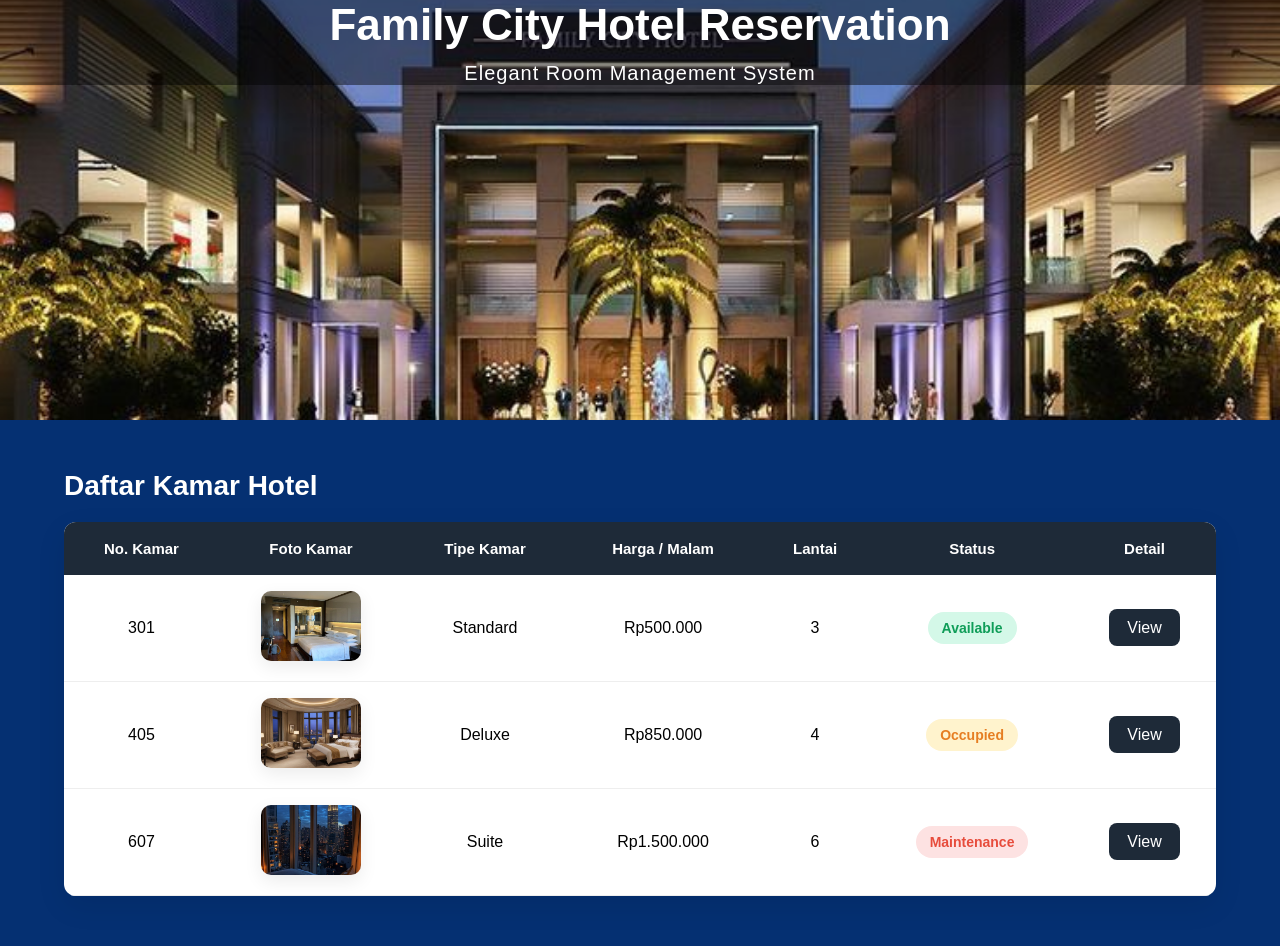
==== index.html @ 2932faa9 "first commit hotel room management" ====
<!-- index.html -->
<!DOCTYPE html>
<html lang="id">
<head>
  <meta charset="UTF-8">
  <meta name="viewport" content="width=device-width, initial-scale=1.0">
  <title>Family City Hotel Room Management</title>
  <link rel="stylesheet" href="style.css">
</head>
<body>

  <header class="hero">
    <div class="overlay">
      <h1>Family City Hotel Reservation</h1>
      <p>Elegant Room Management System</p>
    </div>
  </header>

  <main class="container">
    <h2>Daftar Kamar Hotel</h2>

    <table>
      <thead>
        <tr>
          <th>No. Kamar</th>
          <th>Foto Kamar</th>
          <th>Tipe Kamar</th>
          <th>Harga / Malam</th>
          <th>Lantai</th>
          <th>Status</th>
          <th>Detail</th>
        </tr>
      </thead>

      <tbody>
        <tr>
          <td>301</td>
          <td><img src="images/standard-room.jpg" alt="Standard Room" class="room-thumb"></td>
          <td>Standard</td>
          <td>Rp500.000</td>
          <td>3</td>
          <td><span class="status available">Available</span></td>
          <td><a href="detail-standard.html" class="btn-detail">View</a></td>
        </tr>

        <tr>
          <td>405</td>
          <td><img src="images/deluxe-room.jpg" alt="Deluxe Room" class="room-thumb"></td>
          <td>Deluxe</td>
          <td>Rp850.000</td>
          <td>4</td>
          <td><span class="status occupied">Occupied</span></td>
          <td><a href="detail-deluxe.html" class="btn-detail">View</a></td>
        </tr>

        <tr>
          <td>607</td>
          <td><img src="images/suite-room.jpg" alt="Suite Room" class="room-thumb"></td>
          <td>Suite</td>
          <td>Rp1.500.000</td>
          <td>6</td>
          <td><span class="status maintenance">Maintenance</span></td>
          <td><a href="detail-suite.html" class="btn-detail">View</a></td>
        </tr>
      </tbody>
    </table>
  </main>

</body>
</html>
---- style.css ----
/* style.css */

* {
  margin: 0;
  padding: 0;
  box-sizing: border-box;
  font-family: 'Segoe UI', sans-serif;
}

body {
  background: #053072;
  color: #2c3e50;
}

/* HERO SECTION */

.hero {
  min-height: 420px;
  background: url('images/family-city-hotel.jpg') center/cover no-repeat;
  position: relative;
}

.overlay {
  background: rgba(0,0,0,0.45);
  height: 100%;
  display: flex;
  flex-direction: column;
  justify-content: center;
  align-items: center;
  color: #ffffff;
  padding: 0 24px;
}

.overlay h1 {
  font-size: 44px;
  text-align: center;
}

.overlay p {
  font-size: 20px;
  letter-spacing: 1px;
  margin-top: 12px;
  text-align: center;
}

/* CONTAINER */

.container {
  width: 90%;
  margin: 50px auto;
  color:#ffffff
}

.container h2 {
  margin-bottom: 20px;
  font-size: 28px;
}

/* TABLE */

table {
  width: 100%;
  border-collapse: collapse;
  background: #fff;
  border-radius: 12px;
  overflow: hidden;
  box-shadow: 0 10px 30px rgba(0,0,0,0.08);
}

th {
  background: #1e2a38;
  color: white;
  padding: 18px;
  font-size: 15px;
}

td {
  padding: 16px;
  text-align: center;
  border-bottom: 1px solid #eee;
  color:#000000
}

.room-thumb {
  width: 100px;
  height: 70px;
  object-fit: cover;
  border-radius: 10px;
  box-shadow: 0 6px 18px rgba(0,0,0,0.08);
}

tr:hover {
  background: #f9fbfc;
}

/* STATUS BADGE */

.status {
  padding: 8px 14px;
  border-radius: 20px;
  font-size: 14px;
  font-weight: bold;
}

.available {
  background: #d4f8e8;
  color: #0f9d58;
}

.occupied {
  background: #fff3cd;
  color: #e67e22;
}

.maintenance {
  background: #fde2e2;
  color: #e74c3c;
}

/* BUTTON */

.btn-detail {
  background: #1e2a38;
  color: white;
  padding: 10px 18px;
  border-radius: 8px;
  text-decoration: none;
  transition: 0.3s;
}

.btn-detail:hover {
  background: #34495e;
}

/* DETAIL PAGE */

.detail-header {
  background: #1e2a38;
  color: white;
  text-align: center;
  padding: 30px;
}

.detail-container {
  width: 85%;
  margin: 40px auto;
}

.card {
  background: white;
  padding: 35px;
  border-radius: 16px;
  box-shadow: 0 12px 35px rgba(0,0,0,0.08);
}

.card h2 {
  margin-bottom: 20px;
}

.room-img {
  width: 100%;
  max-width: 700px;
  display: block;
  margin: 20px auto;
  border-radius: 14px;
}

section {
  margin-top: 30px;
}

section h3 {
  margin-bottom: 12px;
  color: #1e2a38;
}

ul {
  margin-left: 20px;
  line-height: 1.8;
}

.back-btn {
  display: inline-block;
  margin-top: 35px;
  background: #1e2a38;
  color: white;
  padding: 14px 24px;
  border-radius: 8px;
  text-decoration: none;
  transition: 0.3s;
}

.back-btn:hover {
  background: #34495e;
}
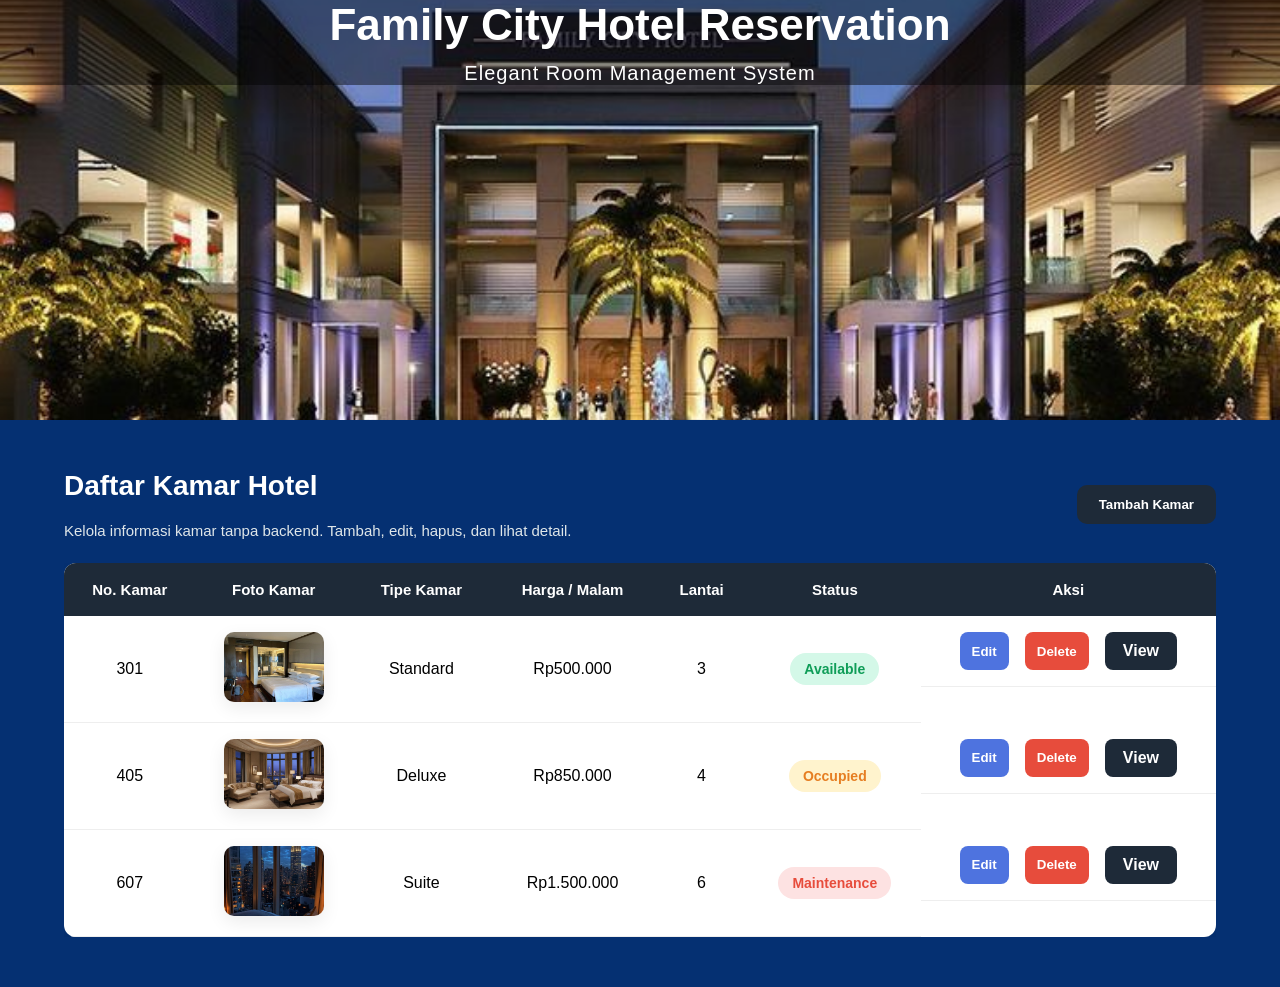
==== commit 809acad2: "add CRUD feature" ====
--- a/index.html
+++ b/index.html
@@ -17,54 +17,80 @@
   </header>
 
   <main class="container">
-    <h2>Daftar Kamar Hotel</h2>
+    <div class="toolbar">
+      <div>
+        <h2>Daftar Kamar Hotel</h2>
+        <p class="subtitle">Kelola informasi kamar tanpa backend. Tambah, edit, hapus, dan lihat detail.</p>
+      </div>
+      <button id="add-room-button" class="btn-primary">Tambah Kamar</button>
+    </div>
 
-    <table>
-      <thead>
-        <tr>
-          <th>No. Kamar</th>
-          <th>Foto Kamar</th>
-          <th>Tipe Kamar</th>
-          <th>Harga / Malam</th>
-          <th>Lantai</th>
-          <th>Status</th>
-          <th>Detail</th>
-        </tr>
-      </thead>
-
-      <tbody>
-        <tr>
-          <td>301</td>
-          <td><img src="images/standard-room.jpg" alt="Standard Room" class="room-thumb"></td>
-          <td>Standard</td>
-          <td>Rp500.000</td>
-          <td>3</td>
-          <td><span class="status available">Available</span></td>
-          <td><a href="detail-standard.html" class="btn-detail">View</a></td>
-        </tr>
-
-        <tr>
-          <td>405</td>
-          <td><img src="images/deluxe-room.jpg" alt="Deluxe Room" class="room-thumb"></td>
-          <td>Deluxe</td>
-          <td>Rp850.000</td>
-          <td>4</td>
-          <td><span class="status occupied">Occupied</span></td>
-          <td><a href="detail-deluxe.html" class="btn-detail">View</a></td>
-        </tr>
-
-        <tr>
-          <td>607</td>
-          <td><img src="images/suite-room.jpg" alt="Suite Room" class="room-thumb"></td>
-          <td>Suite</td>
-          <td>Rp1.500.000</td>
-          <td>6</td>
-          <td><span class="status maintenance">Maintenance</span></td>
-          <td><a href="detail-suite.html" class="btn-detail">View</a></td>
-        </tr>
-      </tbody>
-    </table>
+    <div class="table-wrap">
+      <table>
+        <thead>
+          <tr>
+            <th>No. Kamar</th>
+            <th>Foto Kamar</th>
+            <th>Tipe Kamar</th>
+            <th>Harga / Malam</th>
+            <th>Lantai</th>
+            <th>Status</th>
+            <th>Aksi</th>
+          </tr>
+        </thead>
+        <tbody id="room-table-body"></tbody>
+      </table>
+    </div>
   </main>
 
+  <div id="form-overlay" class="modal-overlay">
+    <div class="modal">
+      <div class="modal-header">
+        <h3 id="form-title">Tambah Kamar Baru</h3>
+      </div>
+      <form id="room-form">
+        <div class="form-grid">
+          <label>
+            No. Kamar
+            <input type="text" name="number" required placeholder="Contoh: 308">
+          </label>
+          <label>
+            Foto Kamar
+            <input type="text" name="image" placeholder="URL gambar / images/standard-room.jpg">
+          </label>
+          <label>
+            Tipe Kamar
+            <select name="type" required>
+              <option value="Standard">Standard</option>
+              <option value="Deluxe">Deluxe</option>
+              <option value="Suite">Suite</option>
+            </select>
+          </label>
+          <label>
+            Harga / Malam
+            <input type="text" name="price" required placeholder="Rp850.000">
+          </label>
+          <label>
+            Lantai
+            <input type="number" name="floor" required min="1" placeholder="Contoh: 4">
+          </label>
+          <label>
+            Status
+            <select name="status" required>
+              <option value="Available">Available</option>
+              <option value="Occupied">Occupied</option>
+              <option value="Maintenance">Maintenance</option>
+            </select>
+          </label>
+        </div>
+        <div class="modal-actions">
+          <button type="button" id="cancel-button" class="btn-secondary">Batal</button>
+          <button type="submit" id="save-room-button" class="btn-primary">Simpan Kamar</button>
+        </div>
+      </form>
+    </div>
+  </div>
+
+  <script src="app.js"></script>
 </body>
 </html>
--- a/style.css
+++ b/style.css
@@ -119,6 +119,15 @@
 
 /* BUTTON */
 
+.btn-detail,
+.btn-action,
+.btn-primary,
+.btn-secondary {
+  border: none;
+  cursor: pointer;
+  font-weight: 600;
+}
+
 .btn-detail {
   background: #1e2a38;
   color: white;
@@ -128,8 +137,149 @@
   transition: 0.3s;
 }
 
-.btn-detail:hover {
-  background: #34495e;
+.btn-detail:hover,
+.btn-action:hover,
+.btn-primary:hover,
+.btn-secondary:hover {
+  opacity: 0.92;
+}
+
+.btn-primary {
+  background: #1e2a38;
+  color: white;
+  padding: 12px 22px;
+  border-radius: 10px;
+}
+
+.btn-secondary {
+  background: #dfe6e9;
+  color: #2c3e50;
+  padding: 12px 22px;
+  border-radius: 10px;
+}
+
+.btn-action {
+  background: #f0f4f8;
+  color: #2c3e50;
+  padding: 8px 12px;
+  border-radius: 8px;
+  margin-right: 8px;
+}
+
+.btn-edit {
+  background: #4e73df;
+  color: white;
+}
+
+.btn-delete {
+  background: #e74c3c;
+  color: white;
+}
+
+/* CRUD UI */
+
+.toolbar {
+  display: flex;
+  justify-content: space-between;
+  align-items: center;
+  margin-bottom: 24px;
+  flex-wrap: wrap;
+  gap: 18px;
+}
+
+.subtitle {
+  color: #dfe6e9;
+  margin-top: 6px;
+  font-size: 15px;
+}
+
+.table-wrap {
+  overflow-x: auto;
+}
+
+.table-actions {
+  display: flex;
+  justify-content: center;
+  gap: 8px;
+  flex-wrap: wrap;
+}
+
+.modal-overlay {
+  position: fixed;
+  inset: 0;
+  background: rgba(0,0,0,0.45);
+  display: none;
+  align-items: center;
+  justify-content: center;
+  padding: 20px;
+  z-index: 50;
+}
+
+.modal-overlay.open {
+  display: flex;
+}
+
+.modal {
+  width: min(100%, 620px);
+  background: #ffffff;
+  border-radius: 18px;
+  padding: 28px;
+  box-shadow: 0 22px 60px rgba(0,0,0,0.18);
+}
+
+.modal-header h3 {
+  margin-bottom: 20px;
+  color: #1e2a38;
+}
+
+.form-grid {
+  display: grid;
+  grid-template-columns: repeat(2, minmax(0, 1fr));
+  gap: 18px;
+}
+
+.form-grid label {
+  display: flex;
+  flex-direction: column;
+  gap: 10px;
+  font-weight: 600;
+  color: #1e2a38;
+}
+
+.form-grid input,
+.form-grid select {
+  border: 1px solid #dfe6e9;
+  border-radius: 12px;
+  padding: 12px 14px;
+  font-size: 15px;
+  color: #2c3e50;
+}
+
+.form-grid input:focus,
+.form-grid select:focus {
+  outline: 2px solid #1e2a38;
+}
+
+.modal-actions {
+  margin-top: 24px;
+  display: flex;
+  justify-content: flex-end;
+  gap: 14px;
+}
+
+@media (max-width: 760px) {
+  .form-grid {
+    grid-template-columns: 1fr;
+  }
+
+  .toolbar {
+    flex-direction: column;
+    align-items: stretch;
+  }
+
+  .modal {
+    padding: 22px;
+  }
 }
 
 /* DETAIL PAGE */
